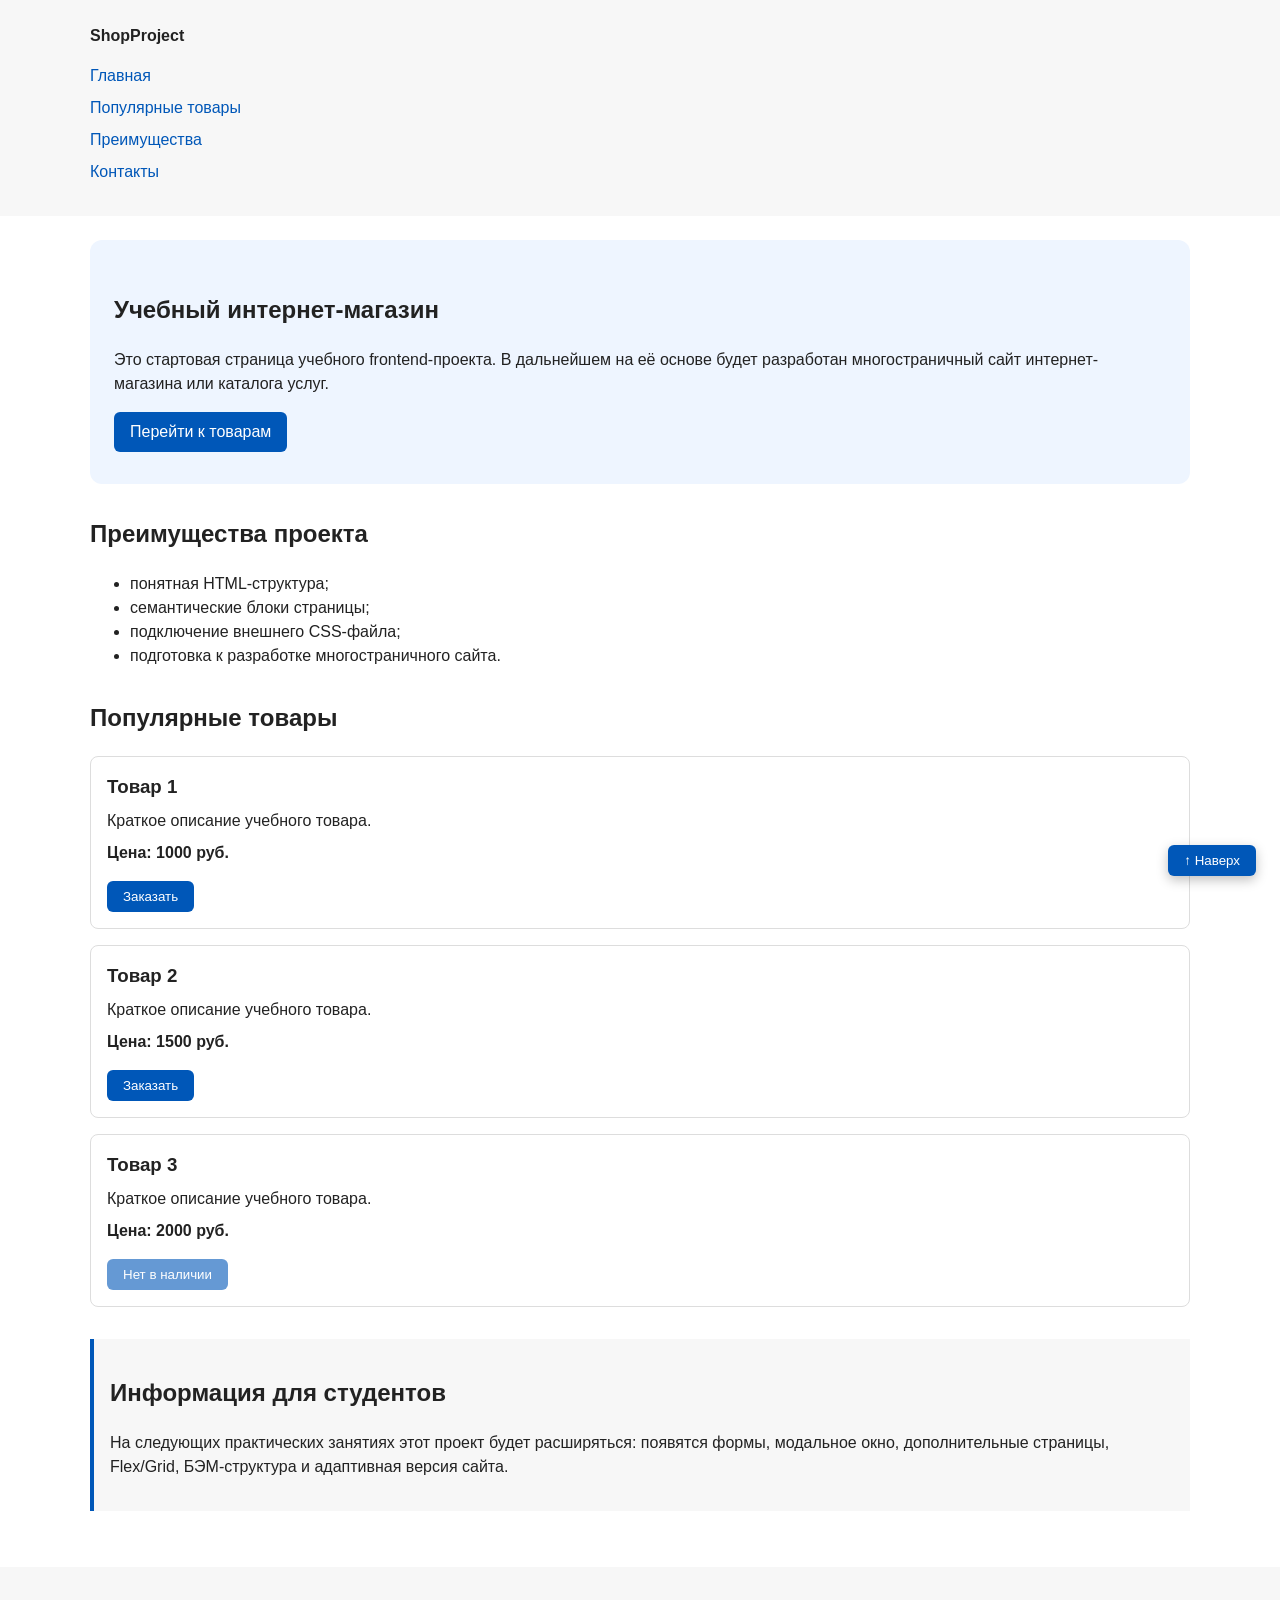
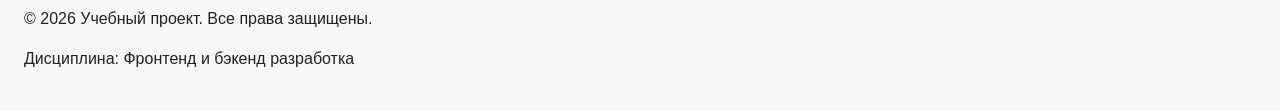
==== index.html @ 36cb40bb "Add BEM styles, dialog scroll lock and scroll-to-top button" ====
<!DOCTYPE html>
<html lang="ru">
<head>
  <meta charset="UTF-8">
  <meta name="viewport" content="width=device-width, initial-scale=1.0">
  <title>Каталог товаров</title>
  <link rel="stylesheet" href="css/style.css">
  <script src="js/main.js" defer></script>
</head>
<body class="page">
  <header>
    <div class="site-header">
      <a class="site-logo" href="index.html">ShopProject</a>

      <nav class="site-nav" aria-label="Основная навигация">
        <ul class="site-nav__list">
          <li><a href="index.html">Главная</a></li>
          <li><a href="#popular">Популярные товары</a></li>
          <li><a href="#advantages">Преимущества</a></li>
          <li><a href="#contacts">Контакты</a></li>
        </ul>
      </nav>
    </div>
  </header>

  <main>
    <section class="hero">
      <h1>Учебный интернет-магазин</h1>
      <p>
        Это стартовая страница учебного frontend-проекта.
        В дальнейшем на её основе будет разработан многостраничный сайт
        интернет-магазина или каталога услуг.
      </p>
      <a class="button" href="#popular">Перейти к товарам</a>
    </section>

    <section class="section" id="advantages">
      <h2>Преимущества проекта</h2>

      <ul class="advantages-list">
        <li>понятная HTML-структура;</li>
        <li>семантические блоки страницы;</li>
        <li>подключение внешнего CSS-файла;</li>
        <li>подготовка к разработке многостраничного сайта.</li>
      </ul>
    </section>

    <section class="section" id="popular">
      <h2>Популярные товары</h2>

      <article class="product-card">
        <h3 class="product-card__title">Товар 1</h3>
        <p class="product-card__description">Краткое описание учебного товара.</p>
        <p class="product-card__price">Цена: 1000 руб.</p>
        <button class="button product-card__button" type="button" data-product="Товар 1">
          Заказать
        </button>
      </article>

      <article class="product-card">
        <h3 class="product-card__title">Товар 2</h3>
        <p class="product-card__description">Краткое описание учебного товара.</p>
        <p class="product-card__price">Цена: 1500 руб.</p>
        <button class="button product-card__button" type="button" data-product="Товар 2">
          Заказать
        </button>
      </article>

      <article class="product-card">
        <h3 class="product-card__title">Товар 3</h3>
        <p class="product-card__description">Краткое описание учебного товара.</p>
        <p class="product-card__price">Цена: 2000 руб.</p>
        <button class="button product-card__button" type="button" data-product="Товар 3" disabled>
          Нет в наличии
        </button>
      </article>
    </section>

    <aside class="aside-info">
      <h2>Информация для студентов</h2>
      <p>
        На следующих практических занятиях этот проект будет расширяться:
        появятся формы, модальное окно, дополнительные страницы, Flex/Grid,
        БЭМ-структура и адаптивная версия сайта.
      </p>
    </aside>
  </main>

  <footer id="contacts">
    <p>&copy; 2026 Учебный проект. Все права защищены.</p>
    <p>Дисциплина: Фронтенд и бэкенд разработка</p>
  </footer>
<dialog class="order-dialog" id="order-dialog" aria-labelledby="order-dialog-title">
  <h2 id="order-dialog-title">Оформление заявки</h2>

  <form class="order-form" id="order-form" action="#" method="post" novalidate>
    <input id="selected-product" name="selected-product" type="hidden">

    <div class="form-field">
      <label for="order-name">Имя</label>
      <input
        id="order-name"
        name="name"
        type="text"
        placeholder="Введите ваше имя"
        minlength="2"
        autocomplete="given-name"
        required
      >
    </div>

    <div class="form-field">
      <label for="order-email">E-mail</label>
      <input
        id="order-email"
        name="email"
        type="email"
        placeholder="example@mail.ru"
        autocomplete="email"
        required
      >
    </div>

    <div class="form-field">
      <label for="order-phone">Телефон</label>
      <input
        id="order-phone"
        name="phone"
        type="tel"
        inputmode="tel"
        placeholder="+7 (900) 000-00-00"
        pattern="^\+7 \(\d{3}\) \d{3}-\d{2}-\d{2}$"
        required
      >
      <small>Формат: +7 (900) 000-00-00</small>
    </div>

    <div class="form-field">
      <label for="order-date">Дата связи</label>
      <input
        id="order-date"
        name="date"
        type="date"
      >
    </div>

    <div class="form-field">
      <label for="order-topic">Тема заявки</label>
      <select id="order-topic" name="topic" required>
        <option value="">Выберите тему</option>
        <option value="product">Заказ товара</option>
        <option value="consultation">Консультация</option>
        <option value="delivery">Доставка</option>
      </select>
    </div>

    <div class="form-field">
      <label for="order-comment">Комментарий</label>
      <textarea
        id="order-comment"
        name="comment"
        rows="4"
        placeholder="Укажите дополнительную информацию"
      ></textarea>
    </div>

    <div class="form-field form-field--checkbox">
      <label>
        <input
          id="order-agreement"
          name="agreement"
          type="checkbox"
          required
        >
        Я согласен на обработку данных
      </label>
    </div>

    <div class="form-actions">
      <button type="button" id="close-order-dialog">Закрыть</button>
      <button type="submit">Отправить заявку</button>
    </div>
  </form>
</dialog>
<p class="success-message" id="success-message" hidden>
  Форма успешно отправлена!
</p>
<button
  class="button scroll-top"
  id="scroll-top"
  type="button"
  aria-label="Вернуться наверх"
  hidden
>
  ↑ Наверх
</button>
</body>
</html>
---- css/style.css ----
/* ===============================
   1. Переменные проекта
   =============================== */

:root {
  /* Основные цвета проекта */
  --color-bg: #ffffff;
  --color-text: #222222;
  --color-muted: #666666;
  --color-primary: #0057b8;
  --color-primary-dark: #003f86;
  --color-border: #dddddd;
  --color-surface: #f7f7f7;
  --color-surface-accent: #eef5ff;
  --color-danger: #b00020;
  --color-success: #168a2f;
  --color-success-bg: #eefaf0;
  --color-white: #ffffff;

  /* Отступы */
  --space-xs: 4px;
  --space-sm: 8px;
  --space-md: 16px;
  --space-lg: 24px;
  --space-xl: 32px;

  /* Скругления */
  --radius-sm: 6px;
  --radius-md: 8px;
  --radius-lg: 12px;

  /* Размеры */
  --container-width: 1100px;
}

/* 
  Универсальное правило для всех элементов.
  border-box делает расчёт размеров более понятным:
  width включает content, padding и border.
*/
* {
  box-sizing: border-box;
}

/*
  Убираем стандартный внешний отступ браузера у body.
  Без этого вокруг страницы может появиться белая рамка.
*/
/* ===============================
   2. Базовые стили
   =============================== */

* {
  box-sizing: border-box;
}

body {
  margin: 0;
  font-family: Arial, sans-serif;
  line-height: 1.5;
  color: var(--color-text);
  background-color: var(--color-bg);
}

.page--locked {
  position: fixed;
  width: 100%;
  overflow-y: scroll;
}

/*
  Задаём внутренние отступы для основных областей страницы.
  Это делает содержимое визуально отделённым от краёв окна браузера.
*/
header,
main,
footer {
  padding: var(--space-lg);
}

/*
  Оформляем шапку страницы.
  Пока используется простой светло-серый фон.
*/
header {
  background-color: var(--color-surface);
}

footer {
  background-color: var(--color-surface);
}

/*
  Ограничиваем ширину содержимого шапки,
  чтобы оно не растягивалось слишком сильно на широких экранах.
*/
.site-header {
  max-width: 1100px;
  margin: 0 auto;
}

/*
  Оформляем текстовый логотип.
*/
.site-logo {
  font-weight: bold;
  text-decoration: none;
  color: #222222;
}

/*
  Убираем стандартные отступы и маркеры списка навигации.
*/
.site-nav__list {
  padding: 0;
  margin: 16px 0 0;
  list-style: none;
}

/*
  Добавляем расстояние между пунктами меню.
*/
.site-nav__list li {
  margin-bottom: 8px;
}

/*
  Оформляем ссылки меню.
*/
.site-nav__list a {
  color: #0057b8;
  text-decoration: none;
}

/*
  При наведении мыши подчёркиваем ссылку.
  Подробно состояния интерфейса будут рассмотрены в практической работе 1.7.
*/
.site-nav__list a:hover {
  text-decoration: underline;
}
/* ===============================
   3. Общие элементы интерфейса
   =============================== */

a {
  color: var(--color-primary);
}

a:hover {
  color: var(--color-primary-dark);
}

a:focus-visible {
  outline: 2px solid var(--color-primary);
  outline-offset: 3px;
}

/*
  Hero-блок — первый крупный блок страницы.
  Он визуально отделяется от остальных разделов фоном и отступами.
*/
/* ===============================
   4. Компоненты страницы
   =============================== */

.hero {
  max-width: var(--container-width);
  margin: 0 auto var(--space-xl);
  padding: var(--space-xl) var(--space-lg);
  background-color: var(--color-surface-accent);
  border-radius: var(--radius-lg);
}

.section {
  max-width: var(--container-width);
  margin: 0 auto var(--space-xl);
}

.section h2 {
  margin-top: 0;
}

/*
  Карточка товара — самостоятельный блок.
  На следующих занятиях карточки будут доработаны и выстроены в сетку.
*/
.product-card {
  margin-bottom: var(--space-md);
  padding: var(--space-md);
  border: 1px solid var(--color-border);
  border-radius: var(--radius-md);
  background-color: var(--color-bg);
}

.product-card:hover {
  border-color: var(--color-primary);
}

.product-card__title {
  margin: 0 0 var(--space-sm);
}

.product-card__description {
  margin: 0 0 var(--space-sm);
}

.product-card__price {
  margin: 0 0 var(--space-md);
  font-weight: bold;
}

/*
  Пока это обычная ссылка, но визуально она оформляется как кнопка.
*/
.button {
  display: inline-block;
  padding: var(--space-sm) var(--space-md);
  color: var(--color-white);
  background-color: var(--color-primary);
  text-decoration: none;
  border: none;
  border-radius: var(--radius-sm);
  cursor: pointer;
}

.button:hover {
  background-color: var(--color-primary-dark);
}

.button:focus-visible {
  outline: 2px solid var(--color-primary);
  outline-offset: 3px;
}

.button:disabled {
  opacity: 0.6;
  cursor: not-allowed;
}


/*
  Дополнительный информационный блок.
*/
.aside-info {
  max-width: var(--container-width);
  margin: 0 auto var(--space-xl);
  padding: var(--space-md);
  border-left: 4px solid var(--color-primary);
  background-color: var(--color-surface);
}

/*
  Модальное окно.
  Элемент dialog сам умеет открываться поверх страницы.
*/
/* ===============================
   5. Форма и модальное окно
   =============================== */

.order-dialog {
  width: min(100% - 32px, 560px);
  padding: var(--space-lg);
  border: none;
  border-radius: var(--radius-lg);
}

.order-dialog::backdrop {
  background-color: rgba(0, 0, 0, 0.5);
}

.form-field {
  margin-bottom: var(--space-md);
}

.form-field label {
  display: block;
  margin-bottom: var(--space-xs);
}

.form-field input,
.form-field select,
.form-field textarea {
  width: 100%;
  padding: 10px 12px;
  border: 1px solid var(--color-border);
  border-radius: var(--radius-sm);
  font: inherit;
}

.form-field input[type="checkbox"] {
  width: auto;
}

.form-field small {
  display: block;
  margin-top: var(--space-xs);
  color: var(--color-muted);
}


/*
  Видимый фокус для клавиатурной навигации.
*/
.form-field input:hover,
.form-field select:hover,
.form-field textarea:hover {
  border-color: var(--color-primary);
}

.form-field input:focus-visible,
.form-field select:focus-visible,
.form-field textarea:focus-visible,
.form-actions button:focus-visible {
  outline: 2px solid var(--color-primary);
  outline-offset: 3px;
}

[aria-invalid="true"] {
  border-color: var(--color-danger);
}


/*
  Сообщение об успешной отправке.
*/
.success-message {
  max-width: var(--container-width);
  margin: var(--space-lg) auto;
  padding: var(--space-md);
  border-left: 4px solid var(--color-success);
  background-color: var(--color-success-bg);
}
.scroll-top {
  position: fixed;
  right: var(--space-lg);
  bottom: var(--space-lg);
  z-index: 10;
  box-shadow: 0 4px 12px rgba(0, 0, 0, 0.25);
}
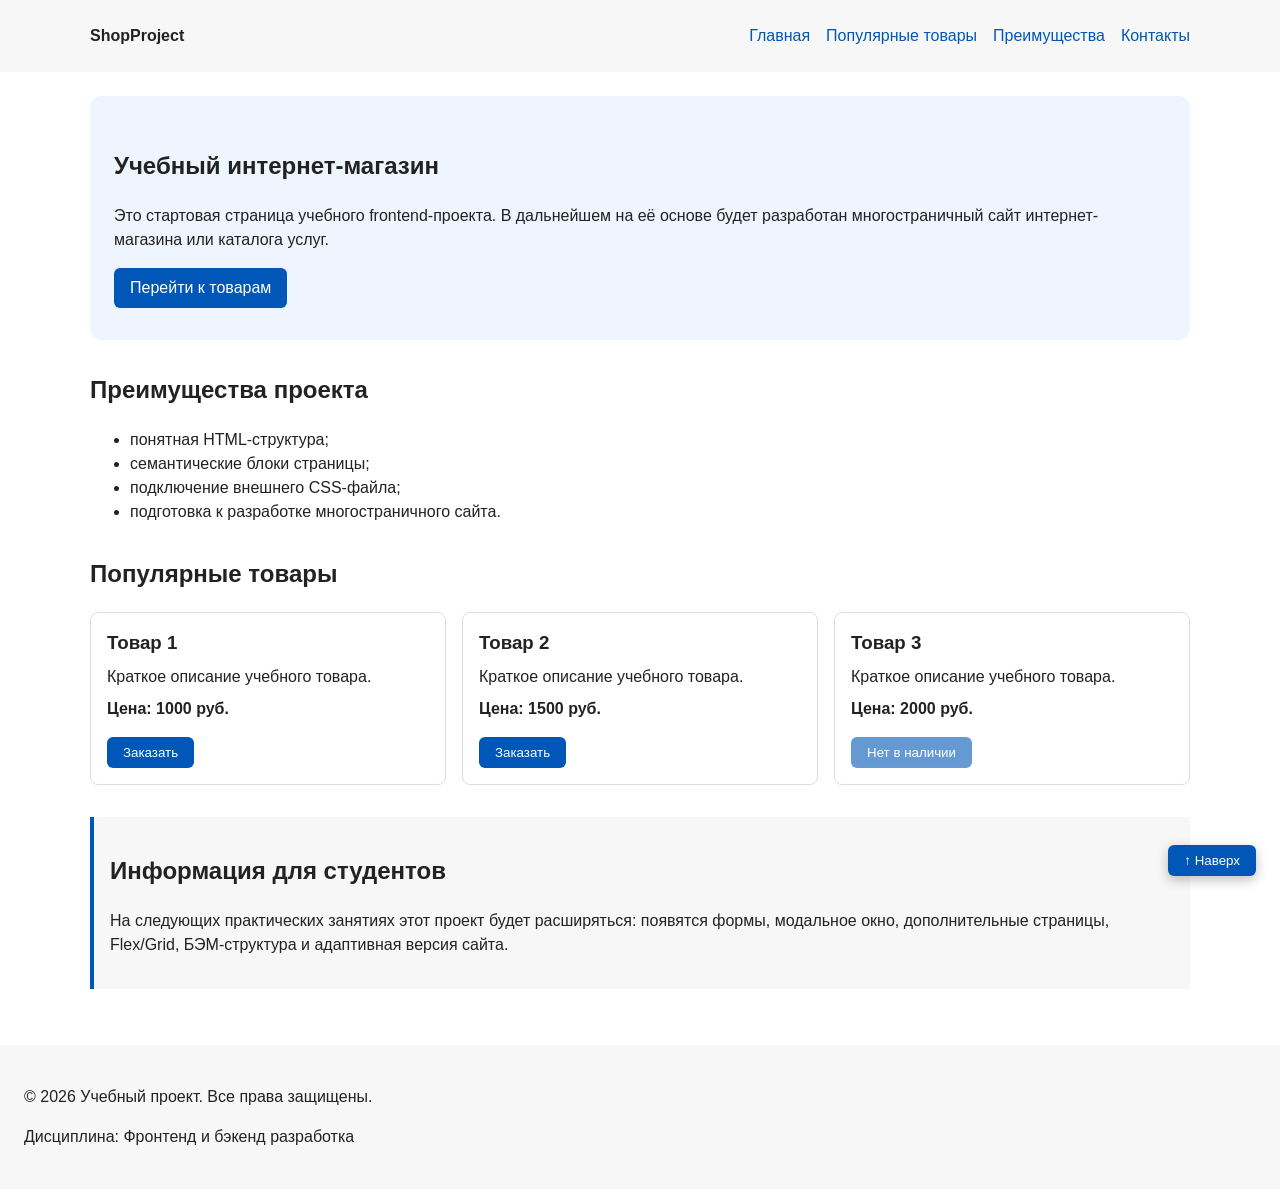
==== commit 84338ffc: "Add Flexbox header and CSS Grid product cards" ====
--- a/index.html
+++ b/index.html
@@ -47,6 +47,7 @@
 
     <section class="section" id="popular">
       <h2>Популярные товары</h2>
+      <div class="product-grid">
 
       <article class="product-card">
         <h3 class="product-card__title">Товар 1</h3>
@@ -74,6 +75,7 @@
           Нет в наличии
         </button>
       </article>
+      </div>
     </section>
 
     <aside class="aside-info">
--- a/css/style.css
+++ b/css/style.css
@@ -95,7 +95,12 @@
   чтобы оно не растягивалось слишком сильно на широких экранах.
 */
 .site-header {
-  max-width: 1100px;
+  display: flex;
+  justify-content: space-between;
+  align-items: center;
+  flex-wrap: wrap;
+  gap: var(--space-md);
+  max-width: var(--container-width);
   margin: 0 auto;
 }
 
@@ -109,19 +114,15 @@
 }
 
 /*
-  Убираем стандартные отступы и маркеры списка навигации.
+  Меню выстраиваем в строку через Flexbox.
 */
 .site-nav__list {
+  display: flex;
+  flex-wrap: wrap;
+  gap: var(--space-md);
+  margin: 0;
   padding: 0;
-  margin: 16px 0 0;
   list-style: none;
-}
-
-/*
-  Добавляем расстояние между пунктами меню.
-*/
-.site-nav__list li {
-  margin-bottom: 8px;
 }
 
 /*
@@ -182,11 +183,18 @@
 }
 
 /*
+  Сетка карточек товаров через CSS Grid.
+*/
+.product-grid {
+  display: grid;
+  grid-template-columns: repeat(auto-fit, minmax(220px, 1fr));
+  gap: var(--space-md);
+}
+
+/*
   Карточка товара — самостоятельный блок.
-  На следующих занятиях карточки будут доработаны и выстроены в сетку.
 */
 .product-card {
-  margin-bottom: var(--space-md);
   padding: var(--space-md);
   border: 1px solid var(--color-border);
   border-radius: var(--radius-md);
@@ -331,11 +339,11 @@
   border-left: 4px solid var(--color-success);
   background-color: var(--color-success-bg);
 }
+
 .scroll-top {
   position: fixed;
   right: var(--space-lg);
   bottom: var(--space-lg);
   z-index: 10;
   box-shadow: 0 4px 12px rgba(0, 0, 0, 0.25);
-}
-
+}
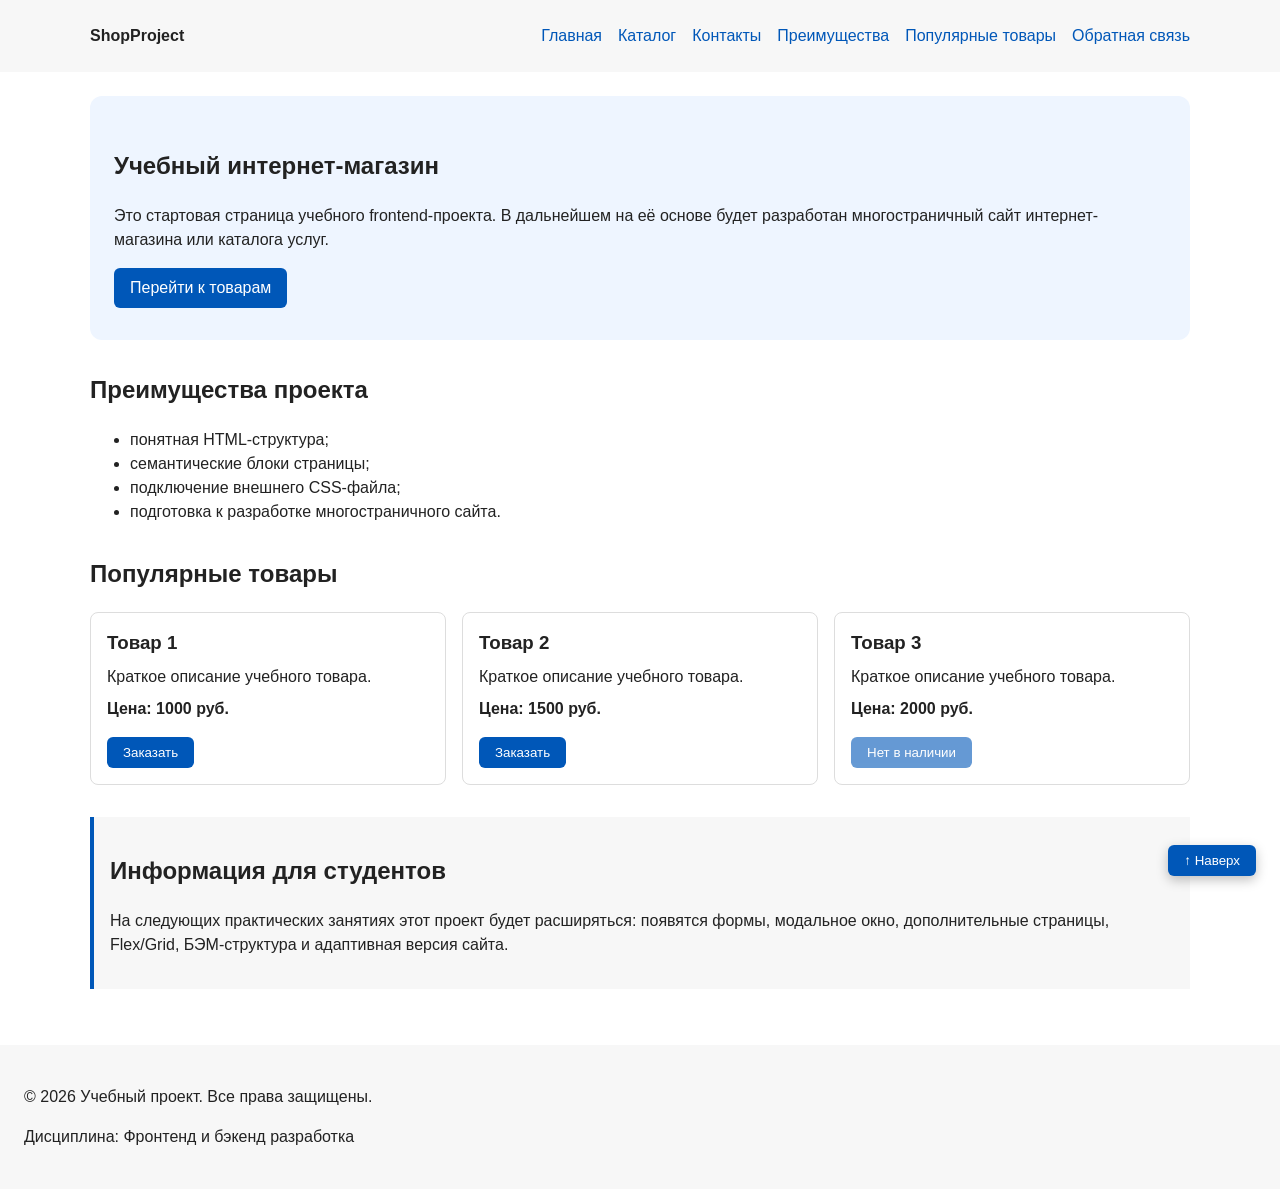
==== commit 0cd3cfe9: "feat: add multi-page structure navigation and anchors" ====
--- a/index.html
+++ b/index.html
@@ -3,7 +3,8 @@
 <head>
   <meta charset="UTF-8">
   <meta name="viewport" content="width=device-width, initial-scale=1.0">
-  <title>Каталог товаров</title>
+  <meta name="description" content="Главная страница учебного интернет-магазина.">
+  <title>Главная — Учебный интернет-магазин</title>
   <link rel="stylesheet" href="css/style.css">
   <script src="js/main.js" defer></script>
 </head>
@@ -15,9 +16,11 @@
       <nav class="site-nav" aria-label="Основная навигация">
         <ul class="site-nav__list">
           <li><a href="index.html">Главная</a></li>
-          <li><a href="#popular">Популярные товары</a></li>
-          <li><a href="#advantages">Преимущества</a></li>
-          <li><a href="#contacts">Контакты</a></li>
+          <li><a href="catalog.html">Каталог</a></li>
+          <li><a href="contacts.html">Контакты</a></li>
+          <li><a href="index.html#advantages">Преимущества</a></li>
+          <li><a href="index.html#popular">Популярные товары</a></li>
+          <li><a href="index.html#contacts">Обратная связь</a></li>
         </ul>
       </nav>
     </div>
@@ -198,3 +201,4 @@
 </button>
 </body>
 </html>
+
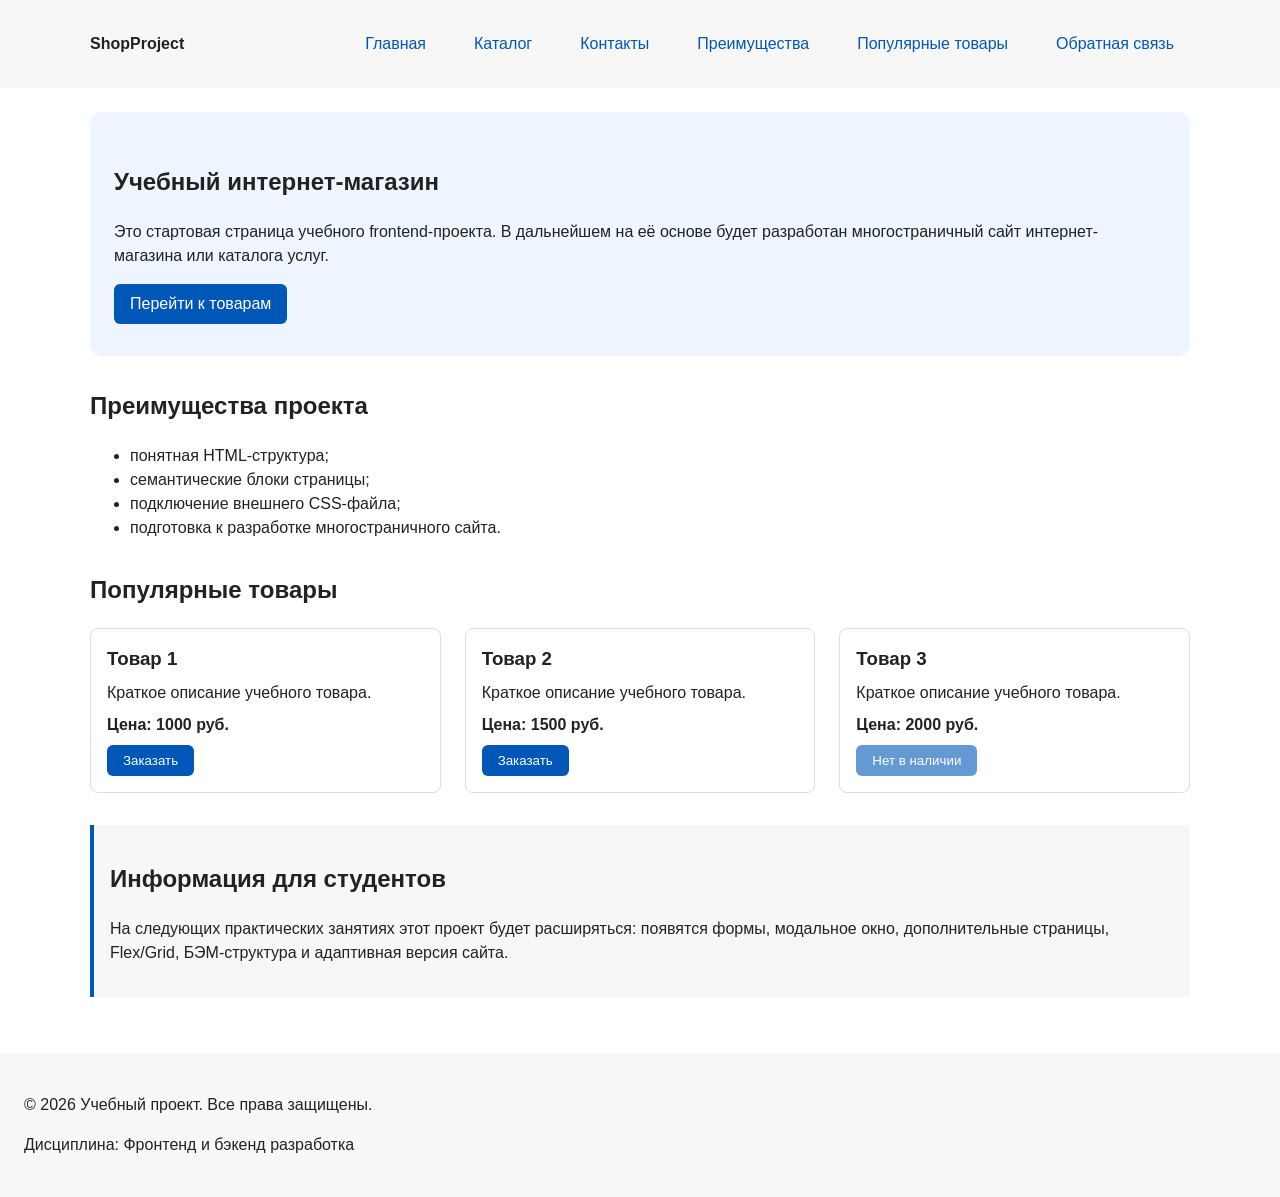
==== commit 3899f45b: "upd" ====
--- a/index.html
+++ b/index.html
@@ -50,7 +50,7 @@
 
     <section class="section" id="popular">
       <h2>Популярные товары</h2>
-      <div class="product-grid">
+      <div class="products-grid">
 
       <article class="product-card">
         <h3 class="product-card__title">Товар 1</h3>
@@ -200,5 +200,4 @@
   ↑ Наверх
 </button>
 </body>
-</html>
-
+</html>
--- a/css/style.css
+++ b/css/style.css
@@ -119,6 +119,8 @@
 .site-nav__list {
   display: flex;
   flex-wrap: wrap;
+  justify-content: center;
+  align-items: center;
   gap: var(--space-md);
   margin: 0;
   padding: 0;
@@ -129,16 +131,20 @@
   Оформляем ссылки меню.
 */
 .site-nav__list a {
-  color: #0057b8;
+  display: inline-block;
+  padding: var(--space-sm) var(--space-md);
+  color: var(--color-primary);
   text-decoration: none;
-}
-
-/*
-  При наведении мыши подчёркиваем ссылку.
+  border-radius: var(--radius-sm);
+}
+
+/*
+  При наведении мыши подсвечиваем ссылку фоном.
   Подробно состояния интерфейса будут рассмотрены в практической работе 1.7.
 */
 .site-nav__list a:hover {
-  text-decoration: underline;
+  color: var(--color-white);
+  background-color: var(--color-primary);
 }
 /* ===============================
    3. Общие элементы интерфейса
@@ -185,16 +191,19 @@
 /*
   Сетка карточек товаров через CSS Grid.
 */
-.product-grid {
+.products-grid {
   display: grid;
-  grid-template-columns: repeat(auto-fit, minmax(220px, 1fr));
-  gap: var(--space-md);
+  grid-template-columns: repeat(3, 1fr);
+  gap: var(--space-lg);
 }
 
 /*
   Карточка товара — самостоятельный блок.
 */
 .product-card {
+  display: flex;
+  flex-direction: column;
+  gap: var(--space-sm);
   padding: var(--space-md);
   border: 1px solid var(--color-border);
   border-radius: var(--radius-md);
@@ -205,17 +214,22 @@
   border-color: var(--color-primary);
 }
 
-.product-card__title {
-  margin: 0 0 var(--space-sm);
-}
-
-.product-card__description {
-  margin: 0 0 var(--space-sm);
-}
-
+.product-card__title,
+.product-card__description,
 .product-card__price {
-  margin: 0 0 var(--space-md);
+  margin: 0;
+}
+
+.product-card__price {
   font-weight: bold;
+}
+
+/*
+  Кнопка прижимается к низу карточки.
+*/
+.product-card .button {
+  margin-top: auto;
+  align-self: flex-start;
 }
 
 /*
@@ -346,4 +360,100 @@
   bottom: var(--space-lg);
   z-index: 10;
   box-shadow: 0 4px 12px rgba(0, 0, 0, 0.25);
+}
+
+.scroll-top[hidden] {
+  display: none;
+}
+
+/* ===============================
+   6. Многостраничная навигация
+   =============================== */
+
+html {
+  scroll-behavior: smooth;
+}
+
+.breadcrumbs {
+  max-width: var(--container-width);
+  margin: 0 auto var(--space-md);
+  font-size: 14px;
+  color: var(--color-muted);
+}
+
+.breadcrumbs a {
+  color: var(--color-primary);
+}
+
+.breadcrumbs span::before {
+  content: " / ";
+  color: var(--color-muted);
+}
+
+:target {
+  outline: 2px dashed var(--color-primary);
+  outline-offset: 4px;
+}
+
+/* ===============================
+   7. Страница каталога
+   =============================== */
+
+.catalog-layout {
+  max-width: var(--container-width);
+  margin: 0 auto var(--space-xl);
+  display: grid;
+  grid-template-columns: 260px 1fr;
+  grid-template-areas: "filters products";
+  gap: var(--space-lg);
+}
+
+.catalog-filters {
+  grid-area: filters;
+  padding: var(--space-md);
+  border: 1px solid var(--color-border);
+  border-radius: var(--radius-md);
+  background-color: var(--color-surface);
+}
+
+.catalog-filters h2,
+.catalog-products h2 {
+  margin-top: 0;
+}
+
+.catalog-products {
+  grid-area: products;
+}
+
+.filters-form {
+  display: grid;
+  gap: var(--space-md);
+}
+
+.filters-form fieldset {
+  margin: 0;
+  padding: var(--space-md);
+  border: 1px solid var(--color-border);
+  border-radius: var(--radius-sm);
+}
+
+.filters-form legend {
+  font-weight: 700;
+}
+
+.filters-form label {
+  display: block;
+  margin-bottom: var(--space-sm);
+}
+
+.filters-form input[type="number"] {
+  width: 100%;
+  padding: 8px 10px;
+  border: 1px solid var(--color-border);
+  border-radius: var(--radius-sm);
+  font: inherit;
+}
+
+.filters-form .button {
+  justify-self: start;
 }
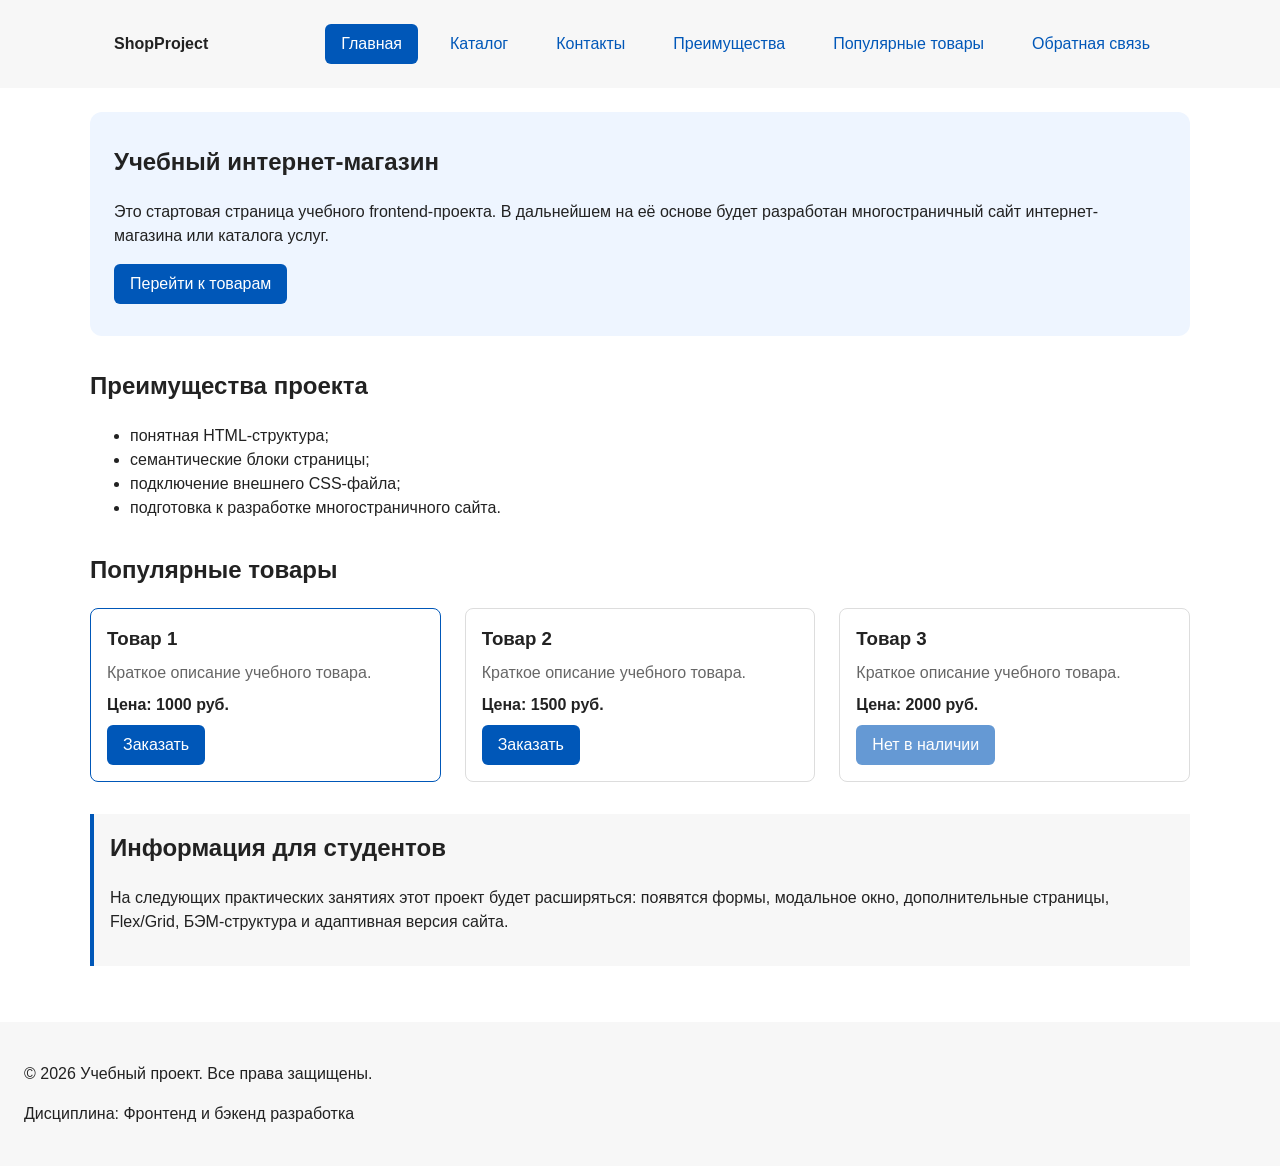
==== commit e4948f6d: "refactor: apply BEM naming to CSS classes" ====
--- a/index.html
+++ b/index.html
@@ -9,54 +9,54 @@
   <script src="js/main.js" defer></script>
 </head>
 <body class="page">
-  <header>
-    <div class="site-header">
-      <a class="site-logo" href="index.html">ShopProject</a>
+  <header class="site-header">
+    <div class="site-header__inner">
+      <a class="site-header__logo" href="index.html">ShopProject</a>
 
       <nav class="site-nav" aria-label="Основная навигация">
         <ul class="site-nav__list">
-          <li><a href="index.html">Главная</a></li>
-          <li><a href="catalog.html">Каталог</a></li>
-          <li><a href="contacts.html">Контакты</a></li>
-          <li><a href="index.html#advantages">Преимущества</a></li>
-          <li><a href="index.html#popular">Популярные товары</a></li>
-          <li><a href="index.html#contacts">Обратная связь</a></li>
+          <li class="site-nav__item"><a class="site-nav__link site-nav__link--active" href="index.html">Главная</a></li>
+          <li class="site-nav__item"><a class="site-nav__link" href="catalog.html">Каталог</a></li>
+          <li class="site-nav__item"><a class="site-nav__link" href="contacts.html">Контакты</a></li>
+          <li class="site-nav__item"><a class="site-nav__link" href="index.html#advantages">Преимущества</a></li>
+          <li class="site-nav__item"><a class="site-nav__link" href="index.html#popular">Популярные товары</a></li>
+          <li class="site-nav__item"><a class="site-nav__link" href="index.html#contacts">Обратная связь</a></li>
         </ul>
       </nav>
     </div>
   </header>
 
-  <main>
+  <main class="page__main">
     <section class="hero">
-      <h1>Учебный интернет-магазин</h1>
-      <p>
+      <h1 class="hero__title">Учебный интернет-магазин</h1>
+      <p class="hero__text">
         Это стартовая страница учебного frontend-проекта.
         В дальнейшем на её основе будет разработан многостраничный сайт
         интернет-магазина или каталога услуг.
       </p>
-      <a class="button" href="#popular">Перейти к товарам</a>
+      <a class="button button--primary" href="#popular">Перейти к товарам</a>
     </section>
 
     <section class="section" id="advantages">
-      <h2>Преимущества проекта</h2>
+      <h2 class="section__title">Преимущества проекта</h2>
 
       <ul class="advantages-list">
-        <li>понятная HTML-структура;</li>
-        <li>семантические блоки страницы;</li>
-        <li>подключение внешнего CSS-файла;</li>
-        <li>подготовка к разработке многостраничного сайта.</li>
+        <li class="advantages-list__item">понятная HTML-структура;</li>
+        <li class="advantages-list__item">семантические блоки страницы;</li>
+        <li class="advantages-list__item">подключение внешнего CSS-файла;</li>
+        <li class="advantages-list__item">подготовка к разработке многостраничного сайта.</li>
       </ul>
     </section>
 
     <section class="section" id="popular">
-      <h2>Популярные товары</h2>
+      <h2 class="section__title">Популярные товары</h2>
       <div class="products-grid">
 
-      <article class="product-card">
+      <article class="product-card product-card--featured">
         <h3 class="product-card__title">Товар 1</h3>
         <p class="product-card__description">Краткое описание учебного товара.</p>
         <p class="product-card__price">Цена: 1000 руб.</p>
-        <button class="button product-card__button" type="button" data-product="Товар 1">
+        <button class="button button--primary product-card__button" type="button" data-product="Товар 1">
           Заказать
         </button>
       </article>
@@ -65,7 +65,7 @@
         <h3 class="product-card__title">Товар 2</h3>
         <p class="product-card__description">Краткое описание учебного товара.</p>
         <p class="product-card__price">Цена: 1500 руб.</p>
-        <button class="button product-card__button" type="button" data-product="Товар 2">
+        <button class="button button--primary product-card__button" type="button" data-product="Товар 2">
           Заказать
         </button>
       </article>
@@ -74,7 +74,7 @@
         <h3 class="product-card__title">Товар 3</h3>
         <p class="product-card__description">Краткое описание учебного товара.</p>
         <p class="product-card__price">Цена: 2000 руб.</p>
-        <button class="button product-card__button" type="button" data-product="Товар 3" disabled>
+        <button class="button button--primary product-card__button" type="button" data-product="Товар 3" disabled>
           Нет в наличии
         </button>
       </article>
@@ -82,8 +82,8 @@
     </section>
 
     <aside class="aside-info">
-      <h2>Информация для студентов</h2>
-      <p>
+      <h2 class="aside-info__title">Информация для студентов</h2>
+      <p class="aside-info__text">
         На следующих практических занятиях этот проект будет расширяться:
         появятся формы, модальное окно, дополнительные страницы, Flex/Grid,
         БЭМ-структура и адаптивная версия сайта.
@@ -91,19 +91,20 @@
     </aside>
   </main>
 
-  <footer id="contacts">
-    <p>&copy; 2026 Учебный проект. Все права защищены.</p>
-    <p>Дисциплина: Фронтенд и бэкенд разработка</p>
+  <footer class="site-footer" id="contacts">
+    <p class="site-footer__text">&copy; 2026 Учебный проект. Все права защищены.</p>
+    <p class="site-footer__text">Дисциплина: Фронтенд и бэкенд разработка</p>
   </footer>
 <dialog class="order-dialog" id="order-dialog" aria-labelledby="order-dialog-title">
-  <h2 id="order-dialog-title">Оформление заявки</h2>
+  <h2 class="order-dialog__title" id="order-dialog-title">Оформление заявки</h2>
 
   <form class="order-form" id="order-form" action="#" method="post" novalidate>
     <input id="selected-product" name="selected-product" type="hidden">
 
-    <div class="form-field">
-      <label for="order-name">Имя</label>
-      <input
+    <div class="order-form__field">
+      <label class="order-form__label" for="order-name">Имя</label>
+      <input
+        class="order-form__input"
         id="order-name"
         name="name"
         type="text"
@@ -114,9 +115,10 @@
       >
     </div>
 
-    <div class="form-field">
-      <label for="order-email">E-mail</label>
-      <input
+    <div class="order-form__field">
+      <label class="order-form__label" for="order-email">E-mail</label>
+      <input
+        class="order-form__input"
         id="order-email"
         name="email"
         type="email"
@@ -126,9 +128,10 @@
       >
     </div>
 
-    <div class="form-field">
-      <label for="order-phone">Телефон</label>
-      <input
+    <div class="order-form__field">
+      <label class="order-form__label" for="order-phone">Телефон</label>
+      <input
+        class="order-form__input"
         id="order-phone"
         name="phone"
         type="tel"
@@ -137,21 +140,22 @@
         pattern="^\+7 \(\d{3}\) \d{3}-\d{2}-\d{2}$"
         required
       >
-      <small>Формат: +7 (900) 000-00-00</small>
-    </div>
-
-    <div class="form-field">
-      <label for="order-date">Дата связи</label>
-      <input
+      <small class="order-form__hint">Формат: +7 (900) 000-00-00</small>
+    </div>
+
+    <div class="order-form__field">
+      <label class="order-form__label" for="order-date">Дата связи</label>
+      <input
+        class="order-form__input"
         id="order-date"
         name="date"
         type="date"
       >
     </div>
 
-    <div class="form-field">
-      <label for="order-topic">Тема заявки</label>
-      <select id="order-topic" name="topic" required>
+    <div class="order-form__field">
+      <label class="order-form__label" for="order-topic">Тема заявки</label>
+      <select class="order-form__select" id="order-topic" name="topic" required>
         <option value="">Выберите тему</option>
         <option value="product">Заказ товара</option>
         <option value="consultation">Консультация</option>
@@ -159,9 +163,10 @@
       </select>
     </div>
 
-    <div class="form-field">
-      <label for="order-comment">Комментарий</label>
+    <div class="order-form__field">
+      <label class="order-form__label" for="order-comment">Комментарий</label>
       <textarea
+        class="order-form__textarea"
         id="order-comment"
         name="comment"
         rows="4"
@@ -169,9 +174,10 @@
       ></textarea>
     </div>
 
-    <div class="form-field form-field--checkbox">
-      <label>
+    <div class="order-form__field order-form__field--checkbox">
+      <label class="order-form__label">
         <input
+          class="order-form__checkbox"
           id="order-agreement"
           name="agreement"
           type="checkbox"
@@ -181,9 +187,9 @@
       </label>
     </div>
 
-    <div class="form-actions">
-      <button type="button" id="close-order-dialog">Закрыть</button>
-      <button type="submit">Отправить заявку</button>
+    <div class="order-form__actions">
+      <button class="button button--secondary" type="button" id="close-order-dialog">Закрыть</button>
+      <button class="button button--primary" type="submit">Отправить заявку</button>
     </div>
   </form>
 </dialog>
@@ -191,7 +197,7 @@
   Форма успешно отправлена!
 </p>
 <button
-  class="button scroll-top"
+  class="button button--primary scroll-top"
   id="scroll-top"
   type="button"
   aria-label="Вернуться наверх"
--- a/css/style.css
+++ b/css/style.css
@@ -33,8 +33,11 @@
   --container-width: 1100px;
 }
 
-/* 
-  Универсальное правило для всех элементов.
+/* ===============================
+   2. Базовые стили
+   =============================== */
+
+/*
   border-box делает расчёт размеров более понятным:
   width включает content, padding и border.
 */
@@ -42,16 +45,8 @@
   box-sizing: border-box;
 }
 
-/*
-  Убираем стандартный внешний отступ браузера у body.
-  Без этого вокруг страницы может появиться белая рамка.
-*/
-/* ===============================
-   2. Базовые стили
-   =============================== */
-
-* {
-  box-sizing: border-box;
+html {
+  scroll-behavior: smooth;
 }
 
 body {
@@ -62,39 +57,51 @@
   background-color: var(--color-bg);
 }
 
+a {
+  color: var(--color-primary);
+}
+
+a:hover {
+  color: var(--color-primary-dark);
+}
+
+a:focus-visible {
+  outline: 2px solid var(--color-primary);
+  outline-offset: 3px;
+}
+
+:target {
+  outline: 2px dashed var(--color-primary);
+  outline-offset: 4px;
+}
+
+/* ===============================
+   3. Блок page
+   =============================== */
+
+.page__main {
+  padding: var(--space-lg);
+}
+
+/*
+  Модификатор фиксирует страницу,
+  когда открыто модальное окно.
+*/
 .page--locked {
   position: fixed;
   width: 100%;
   overflow-y: scroll;
 }
 
-/*
-  Задаём внутренние отступы для основных областей страницы.
-  Это делает содержимое визуально отделённым от краёв окна браузера.
-*/
-header,
-main,
-footer {
-  padding: var(--space-lg);
-}
-
-/*
-  Оформляем шапку страницы.
-  Пока используется простой светло-серый фон.
-*/
-header {
+/* ===============================
+   4. Шапка и навигация
+   =============================== */
+
+.site-header {
   background-color: var(--color-surface);
 }
 
-footer {
-  background-color: var(--color-surface);
-}
-
-/*
-  Ограничиваем ширину содержимого шапки,
-  чтобы оно не растягивалось слишком сильно на широких экранах.
-*/
-.site-header {
+.site-header__inner {
   display: flex;
   justify-content: space-between;
   align-items: center;
@@ -102,20 +109,15 @@
   gap: var(--space-md);
   max-width: var(--container-width);
   margin: 0 auto;
-}
-
-/*
-  Оформляем текстовый логотип.
-*/
-.site-logo {
-  font-weight: bold;
+  padding: var(--space-lg);
+}
+
+.site-header__logo {
+  font-weight: 700;
+  color: var(--color-text);
   text-decoration: none;
-  color: #222222;
-}
-
-/*
-  Меню выстраиваем в строку через Flexbox.
-*/
+}
+
 .site-nav__list {
   display: flex;
   flex-wrap: wrap;
@@ -127,10 +129,7 @@
   list-style: none;
 }
 
-/*
-  Оформляем ссылки меню.
-*/
-.site-nav__list a {
+.site-nav__link {
   display: inline-block;
   padding: var(--space-sm) var(--space-md);
   color: var(--color-primary);
@@ -138,37 +137,46 @@
   border-radius: var(--radius-sm);
 }
 
-/*
-  При наведении мыши подсвечиваем ссылку фоном.
-  Подробно состояния интерфейса будут рассмотрены в практической работе 1.7.
-*/
-.site-nav__list a:hover {
+.site-nav__link:hover {
   color: var(--color-white);
   background-color: var(--color-primary);
 }
-/* ===============================
-   3. Общие элементы интерфейса
-   =============================== */
-
-a {
-  color: var(--color-primary);
-}
-
-a:hover {
-  color: var(--color-primary-dark);
-}
-
-a:focus-visible {
+
+.site-nav__link:focus-visible {
   outline: 2px solid var(--color-primary);
   outline-offset: 3px;
 }
 
 /*
-  Hero-блок — первый крупный блок страницы.
-  Он визуально отделяется от остальных разделов фоном и отступами.
-*/
-/* ===============================
-   4. Компоненты страницы
+  Активная ссылка — текущая страница.
+*/
+.site-nav__link--active {
+  color: var(--color-white);
+  background-color: var(--color-primary);
+}
+
+/* ===============================
+   5. Хлебные крошки
+   =============================== */
+
+.breadcrumbs {
+  max-width: var(--container-width);
+  margin: 0 auto var(--space-md);
+  font-size: 14px;
+  color: var(--color-muted);
+}
+
+.breadcrumbs__link {
+  color: var(--color-primary);
+}
+
+.breadcrumbs__current::before {
+  content: " / ";
+  color: var(--color-muted);
+}
+
+/* ===============================
+   6. Разделы страницы
    =============================== */
 
 .hero {
@@ -179,27 +187,91 @@
   border-radius: var(--radius-lg);
 }
 
+.hero__title {
+  margin-top: 0;
+}
+
 .section {
   max-width: var(--container-width);
   margin: 0 auto var(--space-xl);
 }
 
-.section h2 {
+.section__title {
   margin-top: 0;
 }
 
-/*
-  Сетка карточек товаров через CSS Grid.
-*/
+.aside-info {
+  max-width: var(--container-width);
+  margin: 0 auto var(--space-xl);
+  padding: var(--space-md);
+  border-left: 4px solid var(--color-primary);
+  background-color: var(--color-surface);
+}
+
+.aside-info__title {
+  margin-top: 0;
+}
+
+/* ===============================
+   7. Кнопки
+   =============================== */
+
+.button {
+  display: inline-block;
+  padding: var(--space-sm) var(--space-md);
+  border: none;
+  border-radius: var(--radius-sm);
+  font: inherit;
+  text-decoration: none;
+  cursor: pointer;
+}
+
+.button--primary {
+  color: var(--color-white);
+  background-color: var(--color-primary);
+}
+
+.button--primary:hover {
+  color: var(--color-white);
+  background-color: var(--color-primary-dark);
+}
+
+.button--secondary {
+  color: var(--color-primary);
+  background-color: transparent;
+  border: 1px solid var(--color-primary);
+}
+
+.button--secondary:hover {
+  color: var(--color-white);
+  background-color: var(--color-primary);
+}
+
+.button:focus-visible {
+  outline: 2px solid var(--color-primary);
+  outline-offset: 3px;
+}
+
+.button:disabled,
+.button--disabled {
+  opacity: 0.6;
+  cursor: not-allowed;
+}
+
+.button--primary:disabled {
+  background-color: var(--color-primary);
+}
+
+/* ===============================
+   8. Карточки товаров
+   =============================== */
+
 .products-grid {
   display: grid;
   grid-template-columns: repeat(3, 1fr);
   gap: var(--space-lg);
 }
 
-/*
-  Карточка товара — самостоятельный блок.
-*/
 .product-card {
   display: flex;
   flex-direction: column;
@@ -214,70 +286,49 @@
   border-color: var(--color-primary);
 }
 
-.product-card__title,
-.product-card__description,
+/*
+  Выделенная карточка товара.
+*/
+.product-card--featured {
+  border-color: var(--color-primary);
+}
+
+/*
+  Карточка товара со скидкой.
+*/
+.product-card--discount {
+  border-color: var(--color-danger);
+}
+
+.product-card__title {
+  margin: 0;
+  color: var(--color-text);
+}
+
+.product-card__description {
+  margin: 0;
+  color: var(--color-muted);
+}
+
 .product-card__price {
   margin: 0;
-}
-
-.product-card__price {
-  font-weight: bold;
+  font-weight: 700;
+}
+
+.product-card--discount .product-card__price {
+  color: var(--color-danger);
 }
 
 /*
   Кнопка прижимается к низу карточки.
 */
-.product-card .button {
+.product-card__button {
   margin-top: auto;
   align-self: flex-start;
 }
 
-/*
-  Пока это обычная ссылка, но визуально она оформляется как кнопка.
-*/
-.button {
-  display: inline-block;
-  padding: var(--space-sm) var(--space-md);
-  color: var(--color-white);
-  background-color: var(--color-primary);
-  text-decoration: none;
-  border: none;
-  border-radius: var(--radius-sm);
-  cursor: pointer;
-}
-
-.button:hover {
-  background-color: var(--color-primary-dark);
-}
-
-.button:focus-visible {
-  outline: 2px solid var(--color-primary);
-  outline-offset: 3px;
-}
-
-.button:disabled {
-  opacity: 0.6;
-  cursor: not-allowed;
-}
-
-
-/*
-  Дополнительный информационный блок.
-*/
-.aside-info {
-  max-width: var(--container-width);
-  margin: 0 auto var(--space-xl);
-  padding: var(--space-md);
-  border-left: 4px solid var(--color-primary);
-  background-color: var(--color-surface);
-}
-
-/*
-  Модальное окно.
-  Элемент dialog сам умеет открываться поверх страницы.
-*/
-/* ===============================
-   5. Форма и модальное окно
+/* ===============================
+   9. Модальное окно и форма заявки
    =============================== */
 
 .order-dialog {
@@ -291,18 +342,22 @@
   background-color: rgba(0, 0, 0, 0.5);
 }
 
-.form-field {
+.order-dialog__title {
+  margin-top: 0;
+}
+
+.order-form__field {
   margin-bottom: var(--space-md);
 }
 
-.form-field label {
+.order-form__label {
   display: block;
   margin-bottom: var(--space-xs);
 }
 
-.form-field input,
-.form-field select,
-.form-field textarea {
+.order-form__input,
+.order-form__select,
+.order-form__textarea {
   width: 100%;
   padding: 10px 12px;
   border: 1px solid var(--color-border);
@@ -310,42 +365,46 @@
   font: inherit;
 }
 
-.form-field input[type="checkbox"] {
-  width: auto;
-}
-
-.form-field small {
+.order-form__input:hover,
+.order-form__select:hover,
+.order-form__textarea:hover {
+  border-color: var(--color-primary);
+}
+
+.order-form__input:focus-visible,
+.order-form__select:focus-visible,
+.order-form__textarea:focus-visible {
+  outline: 2px solid var(--color-primary);
+  outline-offset: 3px;
+}
+
+/*
+  Подсветка поля с ошибкой.
+*/
+.order-form__input[aria-invalid="true"],
+.order-form__select[aria-invalid="true"],
+.order-form__textarea[aria-invalid="true"] {
+  border-color: var(--color-danger);
+}
+
+.order-form__hint {
   display: block;
   margin-top: var(--space-xs);
   color: var(--color-muted);
 }
 
-
-/*
-  Видимый фокус для клавиатурной навигации.
-*/
-.form-field input:hover,
-.form-field select:hover,
-.form-field textarea:hover {
-  border-color: var(--color-primary);
-}
-
-.form-field input:focus-visible,
-.form-field select:focus-visible,
-.form-field textarea:focus-visible,
-.form-actions button:focus-visible {
-  outline: 2px solid var(--color-primary);
-  outline-offset: 3px;
-}
-
-[aria-invalid="true"] {
-  border-color: var(--color-danger);
-}
-
-
-/*
-  Сообщение об успешной отправке.
-*/
+.order-form__field--checkbox .order-form__label {
+  display: flex;
+  align-items: center;
+  gap: var(--space-sm);
+}
+
+.order-form__actions {
+  display: flex;
+  gap: var(--space-md);
+  margin-top: var(--space-lg);
+}
+
 .success-message {
   max-width: var(--container-width);
   margin: var(--space-lg) auto;
@@ -353,6 +412,10 @@
   border-left: 4px solid var(--color-success);
   background-color: var(--color-success-bg);
 }
+
+/* ===============================
+   10. Кнопка «Наверх»
+   =============================== */
 
 .scroll-top {
   position: fixed;
@@ -367,36 +430,7 @@
 }
 
 /* ===============================
-   6. Многостраничная навигация
-   =============================== */
-
-html {
-  scroll-behavior: smooth;
-}
-
-.breadcrumbs {
-  max-width: var(--container-width);
-  margin: 0 auto var(--space-md);
-  font-size: 14px;
-  color: var(--color-muted);
-}
-
-.breadcrumbs a {
-  color: var(--color-primary);
-}
-
-.breadcrumbs span::before {
-  content: " / ";
-  color: var(--color-muted);
-}
-
-:target {
-  outline: 2px dashed var(--color-primary);
-  outline-offset: 4px;
-}
-
-/* ===============================
-   7. Страница каталога
+   11. Страница каталога
    =============================== */
 
 .catalog-layout {
@@ -416,13 +450,16 @@
   background-color: var(--color-surface);
 }
 
-.catalog-filters h2,
-.catalog-products h2 {
+.catalog-filters__title {
   margin-top: 0;
 }
 
 .catalog-products {
   grid-area: products;
+}
+
+.catalog-products__title {
+  margin-top: 0;
 }
 
 .filters-form {
@@ -430,23 +467,23 @@
   gap: var(--space-md);
 }
 
-.filters-form fieldset {
+.filters-form__fieldset {
   margin: 0;
   padding: var(--space-md);
   border: 1px solid var(--color-border);
   border-radius: var(--radius-sm);
 }
 
-.filters-form legend {
+.filters-form__legend {
   font-weight: 700;
 }
 
-.filters-form label {
+.filters-form__label {
   display: block;
   margin-bottom: var(--space-sm);
 }
 
-.filters-form input[type="number"] {
+.filters-form__input {
   width: 100%;
   padding: 8px 10px;
   border: 1px solid var(--color-border);
@@ -454,6 +491,15 @@
   font: inherit;
 }
 
-.filters-form .button {
+.filters-form__button {
   justify-self: start;
+}
+
+/* ===============================
+   12. Подвал сайта
+   =============================== */
+
+.site-footer {
+  padding: var(--space-lg);
+  background-color: var(--color-surface);
 }
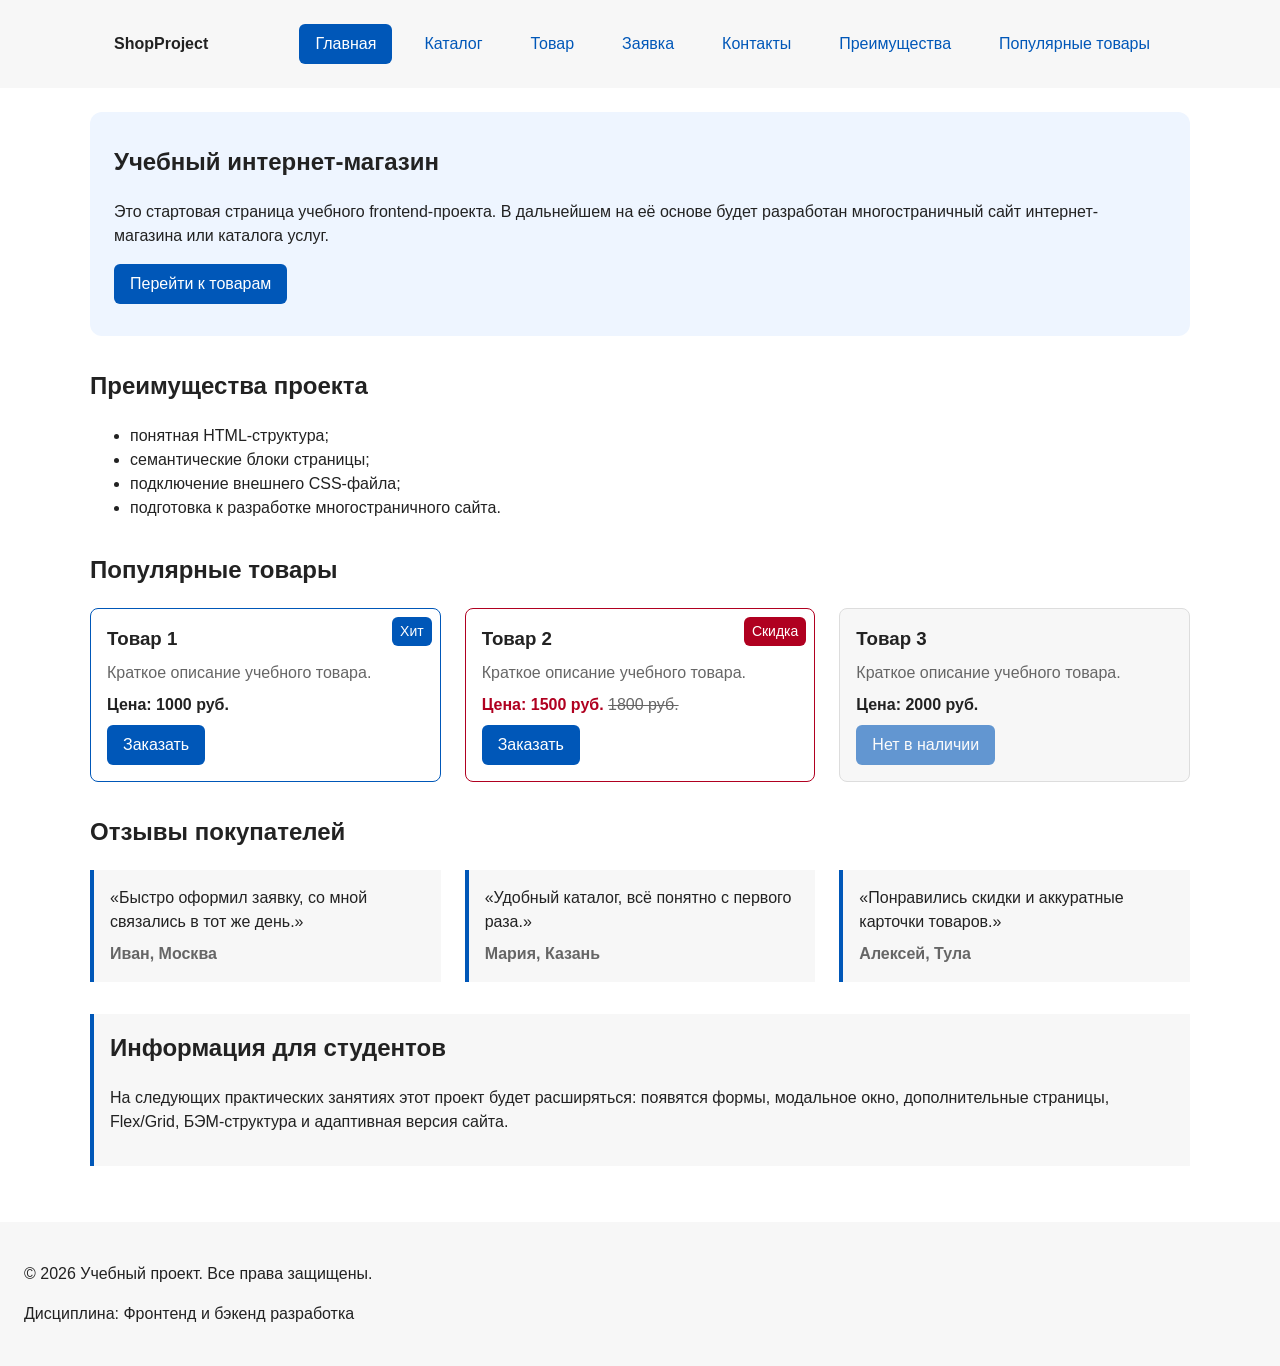
==== commit 1fa7ba3a: "fix: prepare HTML CSS project for submission" ====
--- a/index.html
+++ b/index.html
@@ -17,10 +17,11 @@
         <ul class="site-nav__list">
           <li class="site-nav__item"><a class="site-nav__link site-nav__link--active" href="index.html">Главная</a></li>
           <li class="site-nav__item"><a class="site-nav__link" href="catalog.html">Каталог</a></li>
+          <li class="site-nav__item"><a class="site-nav__link" href="product.html">Товар</a></li>
+          <li class="site-nav__item"><a class="site-nav__link" href="order.html">Заявка</a></li>
           <li class="site-nav__item"><a class="site-nav__link" href="contacts.html">Контакты</a></li>
           <li class="site-nav__item"><a class="site-nav__link" href="index.html#advantages">Преимущества</a></li>
           <li class="site-nav__item"><a class="site-nav__link" href="index.html#popular">Популярные товары</a></li>
-          <li class="site-nav__item"><a class="site-nav__link" href="index.html#contacts">Обратная связь</a></li>
         </ul>
       </nav>
     </div>
@@ -53,6 +54,7 @@
       <div class="products-grid">
 
       <article class="product-card product-card--featured">
+        <span class="product-card__badge">Хит</span>
         <h3 class="product-card__title">Товар 1</h3>
         <p class="product-card__description">Краткое описание учебного товара.</p>
         <p class="product-card__price">Цена: 1000 руб.</p>
@@ -61,16 +63,17 @@
         </button>
       </article>
 
-      <article class="product-card">
+      <article class="product-card product-card--discount">
+        <span class="product-card__badge">Скидка</span>
         <h3 class="product-card__title">Товар 2</h3>
         <p class="product-card__description">Краткое описание учебного товара.</p>
-        <p class="product-card__price">Цена: 1500 руб.</p>
+        <p class="product-card__price">Цена: 1500 руб. <s class="product-card__old-price">1800 руб.</s></p>
         <button class="button button--primary product-card__button" type="button" data-product="Товар 2">
           Заказать
         </button>
       </article>
 
-      <article class="product-card">
+      <article class="product-card product-card--unavailable">
         <h3 class="product-card__title">Товар 3</h3>
         <p class="product-card__description">Краткое описание учебного товара.</p>
         <p class="product-card__price">Цена: 2000 руб.</p>
@@ -78,6 +81,27 @@
           Нет в наличии
         </button>
       </article>
+      </div>
+    </section>
+
+    <section class="section reviews" id="reviews">
+      <h2 class="section__title">Отзывы покупателей</h2>
+
+      <div class="reviews__list">
+        <article class="review">
+          <p class="review__text">«Быстро оформил заявку, со мной связались в тот же день.»</p>
+          <p class="review__author">Иван, Москва</p>
+        </article>
+
+        <article class="review">
+          <p class="review__text">«Удобный каталог, всё понятно с первого раза.»</p>
+          <p class="review__author">Мария, Казань</p>
+        </article>
+
+        <article class="review">
+          <p class="review__text">«Понравились скидки и аккуратные карточки товаров.»</p>
+          <p class="review__author">Алексей, Тула</p>
+        </article>
       </div>
     </section>
 
--- a/css/style.css
+++ b/css/style.css
@@ -502,4 +502,168 @@
 .site-footer {
   padding: var(--space-lg);
   background-color: var(--color-surface);
+}
+
+/* ===============================
+   13. Бейджи и варианты карточек
+   =============================== */
+
+.product-card {
+  position: relative;
+}
+
+.product-card__badge {
+  position: absolute;
+  top: var(--space-sm);
+  right: var(--space-sm);
+  padding: 4px 8px;
+  font-size: 14px;
+  color: var(--color-white);
+  background-color: var(--color-primary);
+  border-radius: var(--radius-sm);
+}
+
+.product-card--discount .product-card__badge {
+  background-color: var(--color-danger);
+}
+
+.product-card--new {
+  border-color: var(--color-success);
+}
+
+.product-card--new .product-card__badge {
+  background-color: var(--color-success);
+}
+
+.product-card__old-price {
+  font-weight: 400;
+  color: var(--color-muted);
+}
+
+.product-card--unavailable {
+  background-color: var(--color-surface);
+}
+
+/* ===============================
+   14. Sticky-фильтр каталога
+   =============================== */
+
+.catalog-filters {
+  position: sticky;
+  top: var(--space-lg);
+  align-self: start;
+}
+
+/* ===============================
+   15. Отзывы
+   =============================== */
+
+.reviews__list {
+  display: grid;
+  grid-template-columns: repeat(3, 1fr);
+  gap: var(--space-lg);
+}
+
+.review {
+  padding: var(--space-md);
+  border-left: 4px solid var(--color-primary);
+  background-color: var(--color-surface);
+}
+
+.review__text {
+  margin: 0 0 var(--space-sm);
+}
+
+.review__author {
+  margin: 0;
+  font-weight: 700;
+  color: var(--color-muted);
+}
+
+/* ===============================
+   16. Частые вопросы
+   =============================== */
+
+.faq__item {
+  margin-bottom: var(--space-sm);
+  padding: var(--space-md);
+  border: 1px solid var(--color-border);
+  border-radius: var(--radius-md);
+}
+
+.faq__question {
+  font-weight: 700;
+  cursor: pointer;
+}
+
+.faq__question:focus-visible {
+  outline: 2px solid var(--color-primary);
+  outline-offset: 3px;
+}
+
+.faq__answer {
+  margin: var(--space-sm) 0 0;
+}
+
+/* ===============================
+   17. Страница товара
+   =============================== */
+
+.breadcrumbs__link--inner::before {
+  content: "/";
+  display: inline-block;
+  margin: 0 4px;
+  color: var(--color-muted);
+}
+
+.product {
+  max-width: var(--container-width);
+  margin: 0 auto var(--space-xl);
+  display: grid;
+  grid-template-columns: 400px 1fr;
+  gap: var(--space-lg);
+}
+
+.product__image {
+  max-width: 100%;
+  height: auto;
+  border-radius: var(--radius-md);
+}
+
+.product__title {
+  margin-top: 0;
+}
+
+.product__price {
+  font-size: 20px;
+  font-weight: 700;
+}
+
+.product-table {
+  width: 100%;
+  border-collapse: collapse;
+}
+
+.product-table__caption {
+  margin-bottom: var(--space-sm);
+  font-weight: 700;
+  text-align: left;
+}
+
+.product-table__cell {
+  padding: var(--space-sm) var(--space-md);
+  border: 1px solid var(--color-border);
+  text-align: left;
+}
+
+.product-table__cell--head {
+  background-color: var(--color-surface);
+}
+
+/* ===============================
+   18. Страница заявки
+   =============================== */
+
+.order-form--page {
+  max-width: 560px;
 }
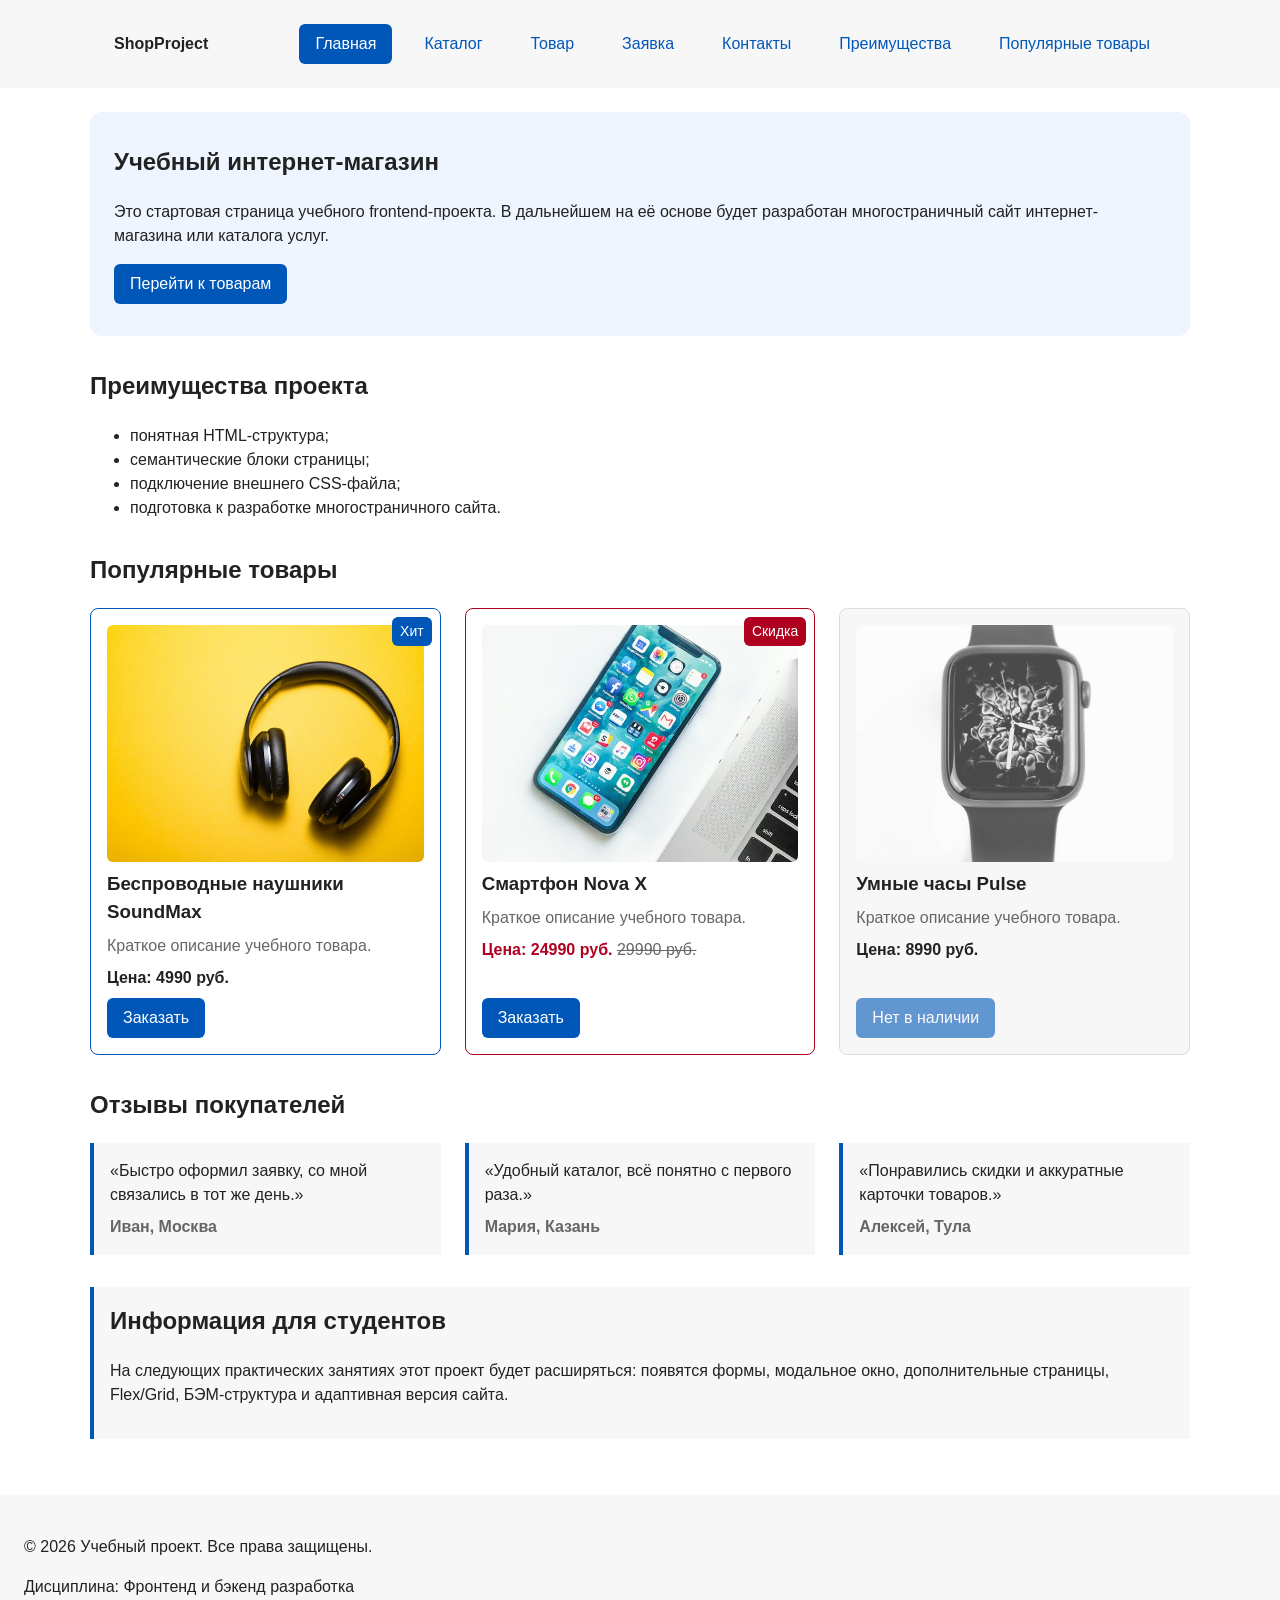
==== commit 65078a90: "feat: add product names, photos, reset button and product pages" ====
--- a/index.html
+++ b/index.html
@@ -54,30 +54,33 @@
       <div class="products-grid">
 
       <article class="product-card product-card--featured">
+        <img class="product-card__image" src="images/headphones.jpg" alt="Беспроводные наушники SoundMax" width="600" height="450" loading="lazy">
         <span class="product-card__badge">Хит</span>
-        <h3 class="product-card__title">Товар 1</h3>
+        <h3 class="product-card__title">Беспроводные наушники SoundMax</h3>
         <p class="product-card__description">Краткое описание учебного товара.</p>
-        <p class="product-card__price">Цена: 1000 руб.</p>
-        <button class="button button--primary product-card__button" type="button" data-product="Товар 1">
+        <p class="product-card__price">Цена: 4990 руб.</p>
+        <button class="button button--primary product-card__button" type="button" data-product="Беспроводные наушники SoundMax">
           Заказать
         </button>
       </article>
 
       <article class="product-card product-card--discount">
+        <img class="product-card__image" src="images/phone.jpg" alt="Смартфон Nova X" width="600" height="450" loading="lazy">
         <span class="product-card__badge">Скидка</span>
-        <h3 class="product-card__title">Товар 2</h3>
+        <h3 class="product-card__title">Смартфон Nova X</h3>
         <p class="product-card__description">Краткое описание учебного товара.</p>
-        <p class="product-card__price">Цена: 1500 руб. <s class="product-card__old-price">1800 руб.</s></p>
-        <button class="button button--primary product-card__button" type="button" data-product="Товар 2">
+        <p class="product-card__price">Цена: 24990 руб. <s class="product-card__old-price">29990 руб.</s></p>
+        <button class="button button--primary product-card__button" type="button" data-product="Смартфон Nova X">
           Заказать
         </button>
       </article>
 
       <article class="product-card product-card--unavailable">
-        <h3 class="product-card__title">Товар 3</h3>
+        <img class="product-card__image" src="images/smartwatch.jpg" alt="Умные часы Pulse" width="600" height="450" loading="lazy">
+        <h3 class="product-card__title">Умные часы Pulse</h3>
         <p class="product-card__description">Краткое описание учебного товара.</p>
-        <p class="product-card__price">Цена: 2000 руб.</p>
-        <button class="button button--primary product-card__button" type="button" data-product="Товар 3" disabled>
+        <p class="product-card__price">Цена: 8990 руб.</p>
+        <button class="button button--primary product-card__button" type="button" data-product="Умные часы Pulse" disabled>
           Нет в наличии
         </button>
       </article>
@@ -120,102 +123,107 @@
     <p class="site-footer__text">Дисциплина: Фронтенд и бэкенд разработка</p>
   </footer>
 <dialog class="order-dialog" id="order-dialog" aria-labelledby="order-dialog-title">
-  <h2 class="order-dialog__title" id="order-dialog-title">Оформление заявки</h2>
-
-  <form class="order-form" id="order-form" action="#" method="post" novalidate>
-    <input id="selected-product" name="selected-product" type="hidden">
-
-    <div class="order-form__field">
-      <label class="order-form__label" for="order-name">Имя</label>
-      <input
-        class="order-form__input"
-        id="order-name"
-        name="name"
-        type="text"
-        placeholder="Введите ваше имя"
-        minlength="2"
-        autocomplete="given-name"
-        required
-      >
-    </div>
-
-    <div class="order-form__field">
-      <label class="order-form__label" for="order-email">E-mail</label>
-      <input
-        class="order-form__input"
-        id="order-email"
-        name="email"
-        type="email"
-        placeholder="example@mail.ru"
-        autocomplete="email"
-        required
-      >
-    </div>
-
-    <div class="order-form__field">
-      <label class="order-form__label" for="order-phone">Телефон</label>
-      <input
-        class="order-form__input"
-        id="order-phone"
-        name="phone"
-        type="tel"
-        inputmode="tel"
-        placeholder="+7 (900) 000-00-00"
-        pattern="^\+7 \(\d{3}\) \d{3}-\d{2}-\d{2}$"
-        required
-      >
-      <small class="order-form__hint">Формат: +7 (900) 000-00-00</small>
-    </div>
-
-    <div class="order-form__field">
-      <label class="order-form__label" for="order-date">Дата связи</label>
-      <input
-        class="order-form__input"
-        id="order-date"
-        name="date"
-        type="date"
-      >
-    </div>
-
-    <div class="order-form__field">
-      <label class="order-form__label" for="order-topic">Тема заявки</label>
-      <select class="order-form__select" id="order-topic" name="topic" required>
-        <option value="">Выберите тему</option>
-        <option value="product">Заказ товара</option>
-        <option value="consultation">Консультация</option>
-        <option value="delivery">Доставка</option>
-      </select>
-    </div>
-
-    <div class="order-form__field">
-      <label class="order-form__label" for="order-comment">Комментарий</label>
-      <textarea
-        class="order-form__textarea"
-        id="order-comment"
-        name="comment"
-        rows="4"
-        placeholder="Укажите дополнительную информацию"
-      ></textarea>
-    </div>
-
-    <div class="order-form__field order-form__field--checkbox">
-      <label class="order-form__label">
-        <input
-          class="order-form__checkbox"
-          id="order-agreement"
-          name="agreement"
-          type="checkbox"
+  <div class="order-dialog__inner">
+    <button class="order-dialog__close" type="button" id="close-order-dialog-cross" aria-label="Закрыть окно">&times;</button>
+    <h2 class="order-dialog__title" id="order-dialog-title">Оформление заявки</h2>
+    <p class="order-dialog__product" id="dialog-product-name"></p>
+
+    <form class="order-form" id="order-form" action="#" method="post" novalidate>
+      <input id="selected-product" name="selected-product" type="hidden">
+
+      <div class="order-form__field">
+        <label class="order-form__label" for="order-name">Имя</label>
+        <input
+          class="order-form__input"
+          id="order-name"
+          name="name"
+          type="text"
+          placeholder="Введите ваше имя"
+          minlength="2"
+          autocomplete="given-name"
           required
         >
-        Я согласен на обработку данных
-      </label>
-    </div>
-
-    <div class="order-form__actions">
-      <button class="button button--secondary" type="button" id="close-order-dialog">Закрыть</button>
-      <button class="button button--primary" type="submit">Отправить заявку</button>
-    </div>
-  </form>
+      </div>
+
+      <div class="order-form__field">
+        <label class="order-form__label" for="order-email">E-mail</label>
+        <input
+          class="order-form__input"
+          id="order-email"
+          name="email"
+          type="email"
+          placeholder="example@mail.ru"
+          autocomplete="email"
+          required
+        >
+      </div>
+
+      <div class="order-form__field">
+        <label class="order-form__label" for="order-phone">Телефон</label>
+        <input
+          class="order-form__input"
+          id="order-phone"
+          name="phone"
+          type="tel"
+          inputmode="tel"
+          placeholder="+7 (900) 000-00-00"
+          pattern="^\+7 \(\d{3}\) \d{3}-\d{2}-\d{2}$"
+          required
+        >
+        <small class="order-form__hint">Формат: +7 (900) 000-00-00</small>
+      </div>
+
+      <div class="order-form__field">
+        <label class="order-form__label" for="order-date">Дата связи</label>
+        <input
+          class="order-form__input"
+          id="order-date"
+          name="date"
+          type="date"
+        >
+      </div>
+
+      <div class="order-form__field">
+        <label class="order-form__label" for="order-topic">Тема заявки</label>
+        <select class="order-form__select" id="order-topic" name="topic" required>
+          <option value="">Выберите тему</option>
+          <option value="product">Заказ товара</option>
+          <option value="consultation">Консультация</option>
+          <option value="delivery">Доставка</option>
+        </select>
+      </div>
+
+      <div class="order-form__field">
+        <label class="order-form__label" for="order-comment">Комментарий</label>
+        <textarea
+          class="order-form__textarea"
+          id="order-comment"
+          name="comment"
+          rows="4"
+          placeholder="Укажите дополнительную информацию"
+        ></textarea>
+      </div>
+
+      <div class="order-form__field order-form__field--checkbox">
+        <label class="order-form__label">
+          <input
+            class="order-form__checkbox"
+            id="order-agreement"
+            name="agreement"
+            type="checkbox"
+            required
+          >
+          Я согласен на обработку данных
+        </label>
+      </div>
+
+      <div class="order-form__actions">
+        <button class="button button--secondary" type="button" id="close-order-dialog">Закрыть</button>
+        <button class="button button--secondary" type="reset">Очистить</button>
+        <button class="button button--primary" type="submit">Отправить заявку</button>
+      </div>
+    </form>
+  </div>
 </dialog>
 <p class="success-message" id="success-message" hidden>
   Форма успешно отправлена!
--- a/css/style.css
+++ b/css/style.css
@@ -333,7 +333,7 @@
 
 .order-dialog {
   width: min(100% - 32px, 560px);
-  padding: var(--space-lg);
+  padding: 0;
   border: none;
   border-radius: var(--radius-lg);
 }
@@ -666,4 +666,155 @@
 
 .order-form--page {
   max-width: 560px;
-}+}
+
+/* ===============================
+   19. Страница категории
+   =============================== */
+
+.section__link {
+  font-weight: 700;
+}
+
+.category__count {
+  color: var(--color-muted);
+}
+
+.category__back {
+  margin-top: var(--space-lg);
+}
+
+/* ===============================
+   20. Таблица сравнения товаров
+   =============================== */
+
+.table-wrapper {
+  overflow-x: auto;
+}
+
+.product-table--compare {
+  min-width: 560px;
+}
+
+.product-table--compare tbody tr:nth-child(even) {
+  background-color: var(--color-surface);
+}
+
+.product-table--compare tbody tr:hover {
+  background-color: var(--color-surface-accent);
+}
+
+.product-table__footer {
+  font-size: 14px;
+  color: var(--color-muted);
+}
+
+/* ===============================
+   21. Улучшенное модальное окно
+   =============================== */
+
+.order-dialog__inner {
+  padding: var(--space-lg);
+}
+
+.order-dialog__close {
+  position: absolute;
+  top: var(--space-sm);
+  right: var(--space-sm);
+  width: 36px;
+  height: 36px;
+  border: none;
+  border-radius: 50%;
+  font-size: 24px;
+  line-height: 1;
+  color: var(--color-text);
+  background-color: var(--color-surface);
+  cursor: pointer;
+}
+
+.order-dialog__close:hover {
+  background-color: var(--color-border);
+}
+
+.order-dialog__close:focus-visible {
+  outline: 2px solid var(--color-primary);
+  outline-offset: 2px;
+}
+
+.order-dialog__product {
+  margin: 0 0 var(--space-md);
+  font-weight: 700;
+  color: var(--color-primary);
+}
+
+.order-dialog[open] {
+  animation: dialog-show 0.3s ease;
+}
+
+@keyframes dialog-show {
+  from {
+    opacity: 0;
+    transform: translateY(-20px);
+  }
+
+  to {
+    opacity: 1;
+    transform: translateY(0);
+  }
+}
+
+/* ===============================
+   22. Доступность формы
+   =============================== */
+
+.order-form__fieldset {
+  margin: 0 0 var(--space-md);
+  padding: var(--space-md);
+  border: 1px solid var(--color-border);
+  border-radius: var(--radius-md);
+}
+
+.order-form__legend {
+  padding: 0 var(--space-xs);
+  font-weight: 700;
+}
+
+.order-form__note {
+  color: var(--color-muted);
+}
+
+.order-form__required {
+  color: var(--color-danger);
+}
+
+.order-form__input:user-invalid,
+.order-form__select:user-invalid {
+  border-color: var(--color-danger);
+}
+
+.order-form__checkbox:focus-visible {
+  outline: 2px solid var(--color-primary);
+  outline-offset: 2px;
+}
+
+/* ===============================
+   23. Изображения товаров
+   =============================== */
+
+.product-card__image {
+  display: block;
+  width: 100%;
+  height: auto;
+  aspect-ratio: 4 / 3;
+  object-fit: cover;
+  border-radius: var(--radius-sm);
+}
+
+.product-card__badge {
+  z-index: 1;
+}
+
+.product-card--unavailable .product-card__image {
+  filter: grayscale(1);
+  opacity: 0.7;
+}
